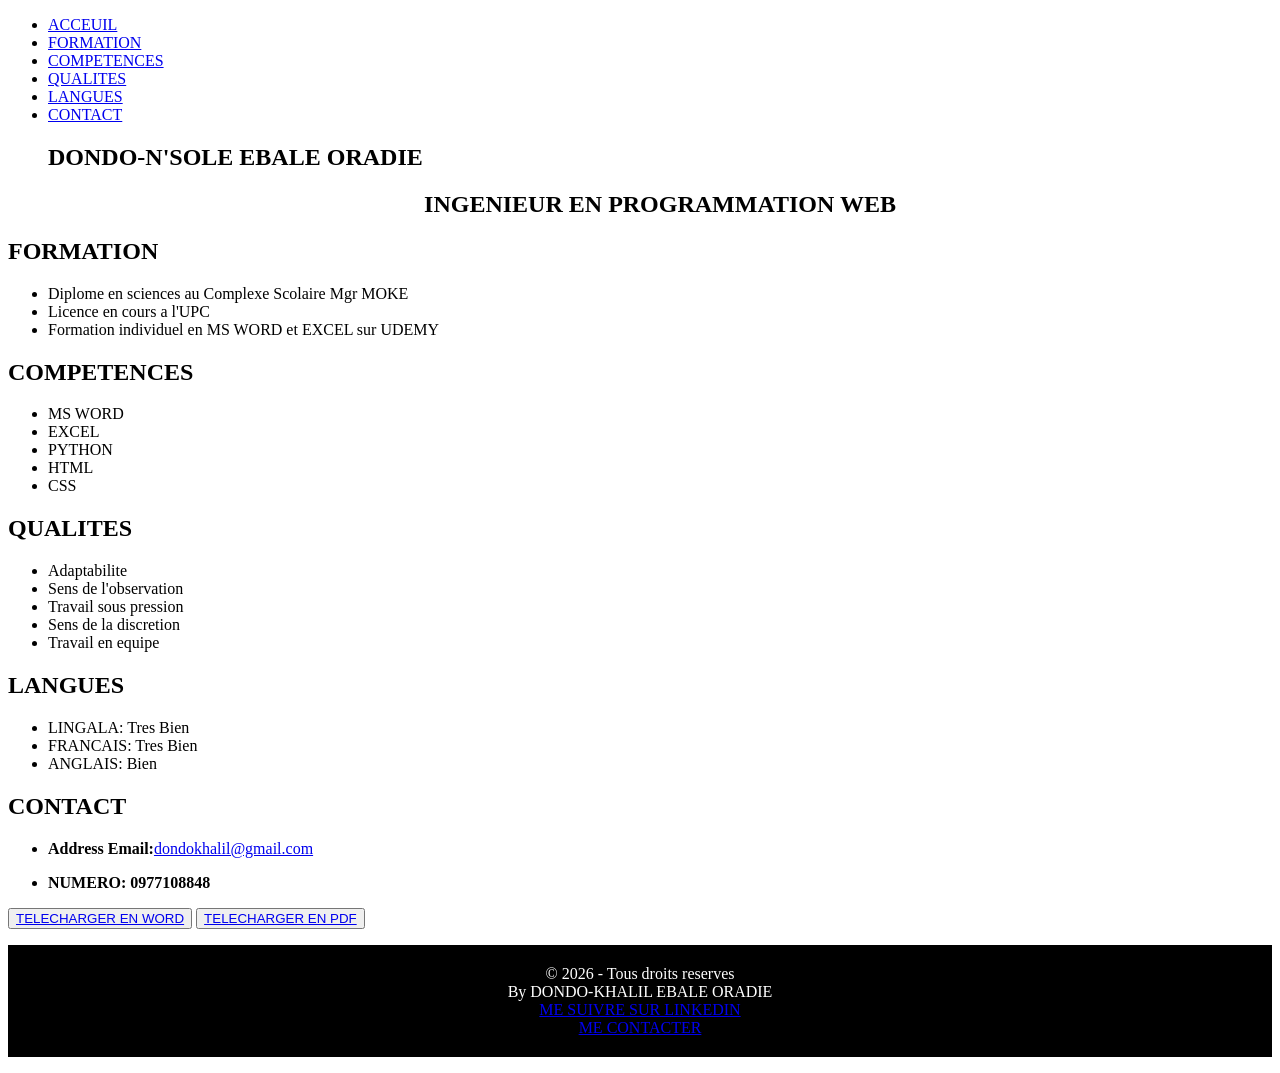
==== index.html @ 728765c5 "Rename Mon Portfolio.html to index.html" ====
<!DOCTYPE html>
<html lang="fr">
<head>
    <meta charset="UTF-8">
    <meta name="viewport" content="width=device-width, initial-scale=1.0">
    <title>CV DE ORADIE</title>
    <Link rel="stylesheet" href="style.css">
</head>
<body>
    <header>
    <nav class="menu">
        <ul>
         <li><a href="#ACCEUIL">ACCEUIL</a></li>
         <li><a href="FORMATION.html">FORMATION</a></li>
         <li><a href="COMPÉTENCES.html">COMPETENCES</a></li>
         <li><a href="QUALITÉS.html">QUALITES</a></li>
         <li><a href="LANGUES.html">LANGUES</a></li> 
         <li><a href="CONTACT.html">CONTACT</a></li>
        </ul>
    </nav>
</header>
<div class="contenu">
    <section id="ACCEUIL" class="section-acceui">
    <ul> 
     <h1>DONDO-N'SOLE EBALE ORADIE</h1>
     <h2 style="text-align: center;">INGENIEUR EN PROGRAMMATION WEB</h2>
    </ul>
    </section>
</div>
    <h2>FORMATION</h2>
    <section id="FORMATION" class="section-formation">
    <ul>
    <li>Diplome en sciences au Complexe Scolaire Mgr MOKE</li>
    <li>Licence en cours a l'UPC</li>
    <li>Formation individuel en MS WORD et EXCEL sur UDEMY</li>
    </ul>
    </section>

     <h2>COMPETENCES</h2>
    <section id="COMPETENCES" class="section-competences">
    <ul>
     <li>MS WORD</li>
     <li>EXCEL</li>
     <li>PYTHON</li>
     <li>HTML</li>
     <li>CSS</li>
    </ul>
    </section>

     <h2>QUALITES</h2>
    <section id="QUALITES" class="section-qualites">
    <ul>
    <li>Adaptabilite</li>
    <li>Sens de l'observation</li>
    <li>Travail sous pression</li>
    <li>Sens de la discretion</li>
    <li>Travail en equipe</li>
    </ul>
    </section>
    <h2>LANGUES</h2>
    <Section id="LANGUES" class="section-langues">
    <ul>
    <li>LINGALA: Tres Bien</li>
    <li>FRANCAIS: Tres Bien</li>
    <li>ANGLAIS: Bien</li>
    </ul>
    </Section>
    <H2>CONTACT</H2>
    <Section id="CONTACT" class="section-contact">
    <ul>
     <li><p><strong>Address Email:</strong><a href="mailto:dondokhalil@gmail.com">dondokhalil@gmail.com</a></p></li>
     <li><strong>NUMERO: 0977108848</strong></li>
    </ul>
    </Section> 
    <div class="btn-download">
    <button>
    <a href="CV_DONDO.docx"class="btn-download">TELECHARGER EN WORD</a>
    </button>
    <button>
    <a href="CV_Dondo_Oradie.pdf" download="CV_Dondo_Oradie.pdf" class="btn-download">TELECHARGER EN PDF</a>
    </button>
    </div>
    <footer>
        <p style="text-align: center; background: black;
          padding: 20px;color: white;">&copy; 2026 - Tous droits reserves <br>By DONDO-KHALIL EBALE ORADIE <br> <a href="https://www.linkedin.com/in/dondo-khalil-ebale-oradie-0b9b1a1b6/">ME SUIVRE SUR LINKEDIN</a> <br> <a href="mailto:dondokhalil@gmail.com">ME CONTACTER</a> </p>
    </footer>
</body>
</html>
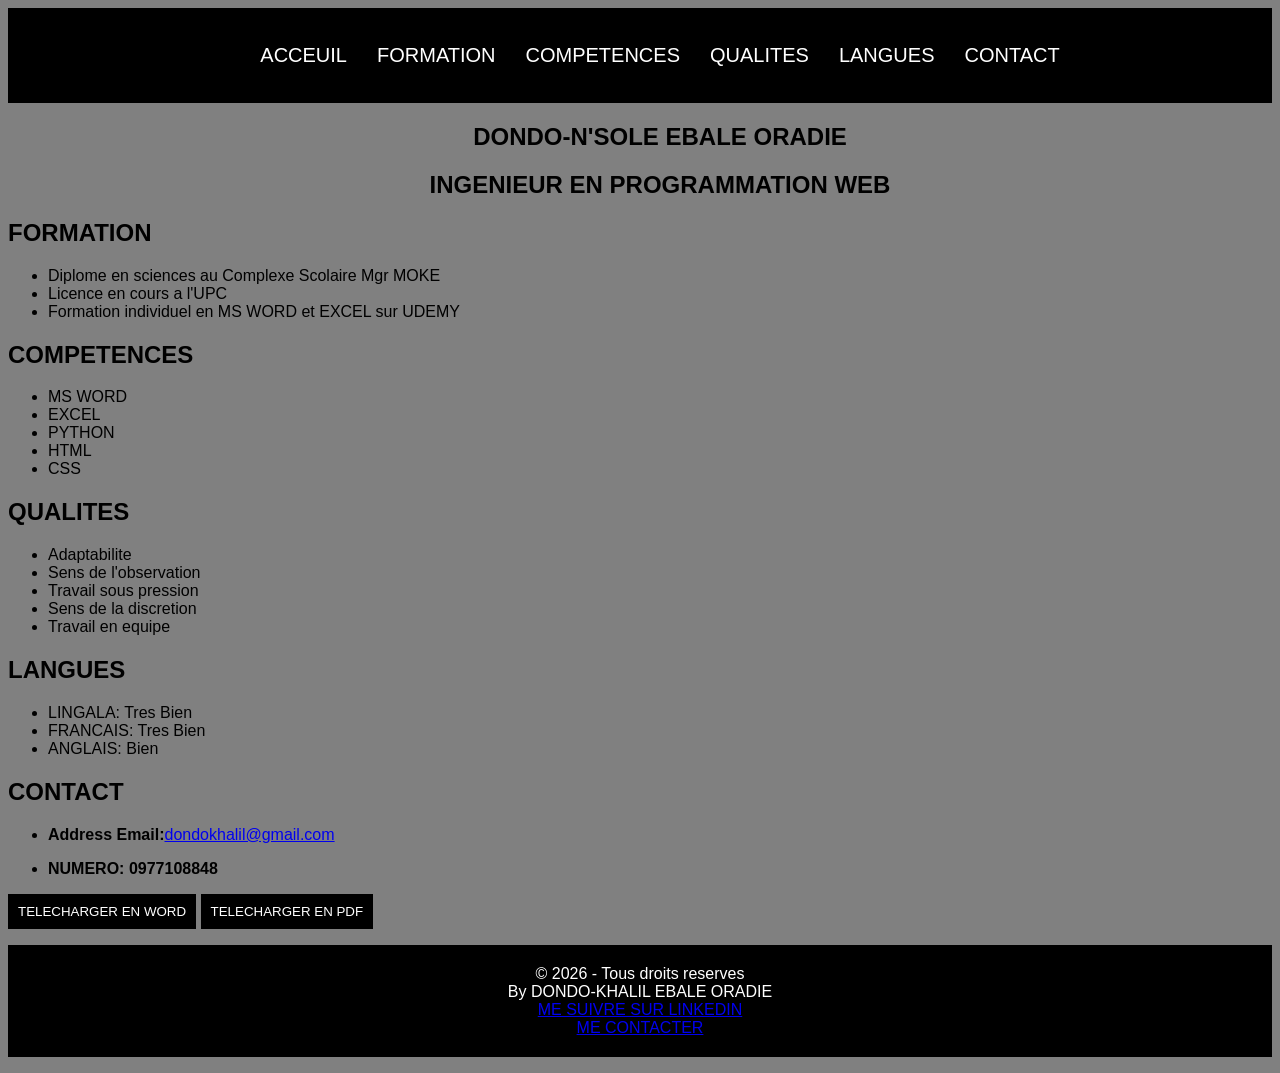
==== commit 1be0e947: "Add files via upload" ====
--- a/index.html
+++ b/index.html
@@ -5,6 +5,29 @@
     <meta name="viewport" content="width=device-width, initial-scale=1.0">
     <title>CV DE ORADIE</title>
     <Link rel="stylesheet" href="style.css">
+        <style>body{
+    background-color: gray;
+    color:black;
+    font-family: Arial, Helvetica, sans-serif;}
+.menu{background: black;
+    padding: 20px;}
+
+.menu ul{display: flex;
+    justify-content: center;
+    gap: 30px;
+    list-style: none;}
+.menu a{color: white;
+    text-decoration: none;
+    font-size: 20px;
+    transition: 0.3s;}
+h1{color: black;
+    text-align: center;
+    min-width: 400;}
+h2{color: black;text-align: left;}
+.button{display: flex;justify-content: space-between;align-items: center;gap: 20px;padding:0 20px;}
+button{background-color: black ;border: none;padding: 10px;}
+button a{color: white;text-decoration: none;}
+</style>
 </head>
 <body>
     <header>
@@ -85,4 +108,4 @@
           padding: 20px;color: white;">&copy; 2026 - Tous droits reserves <br>By DONDO-KHALIL EBALE ORADIE <br> <a href="https://www.linkedin.com/in/dondo-khalil-ebale-oradie-0b9b1a1b6/">ME SUIVRE SUR LINKEDIN</a> <br> <a href="mailto:dondokhalil@gmail.com">ME CONTACTER</a> </p>
     </footer>
 </body>
-</html>
+</html>
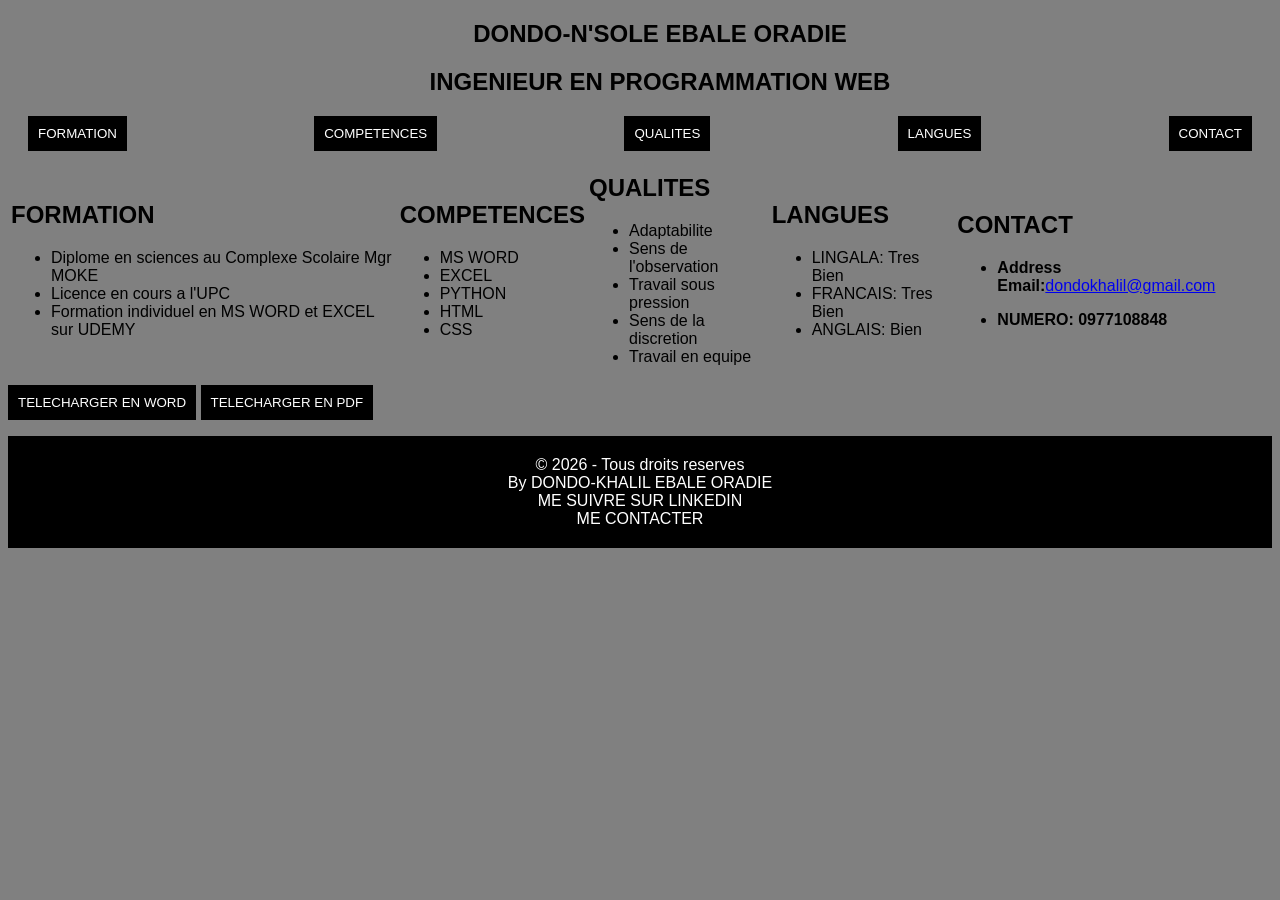
==== commit a80bb739: "Refactor CV webpage layout and navigation Updated the structure and styling of the CV webpage, inclu" ====
--- a/index.html
+++ b/index.html
@@ -31,18 +31,7 @@
 </head>
 <body>
     <header>
-    <nav class="menu">
-        <ul>
-         <li><a href="#ACCEUIL">ACCEUIL</a></li>
-         <li><a href="FORMATION.html">FORMATION</a></li>
-         <li><a href="COMPÉTENCES.html">COMPETENCES</a></li>
-         <li><a href="QUALITÉS.html">QUALITES</a></li>
-         <li><a href="LANGUES.html">LANGUES</a></li> 
-         <li><a href="CONTACT.html">CONTACT</a></li>
-        </ul>
-    </nav>
-</header>
-<div class="contenu">
+        <div class="contenu">
     <section id="ACCEUIL" class="section-acceui">
     <ul> 
      <h1>DONDO-N'SOLE EBALE ORADIE</h1>
@@ -50,6 +39,17 @@
     </ul>
     </section>
 </div>
+    </header>
+    <div class="button">
+    <button><a href="FORMATION.html" class="btn" style="color: white;">FORMATION</a></button>
+    <button><a href="COMPÉTENCES.html" class="btn" style="color: white;">COMPETENCES</a></button>
+    <button><a href="QUALITÉS.html" class="btn" style="color: white;">QUALITES</a></button>
+    <button><a href="LANGUES.html" class="btn" style="color: white;">LANGUES</a></button>
+    <button><a href="CONTACT.html" class="btn" style="color: white;">CONTACT</a></button>
+</div>
+<table>
+    <tr>
+    <td>
     <h2>FORMATION</h2>
     <section id="FORMATION" class="section-formation">
     <ul>
@@ -58,7 +58,8 @@
     <li>Formation individuel en MS WORD et EXCEL sur UDEMY</li>
     </ul>
     </section>
-
+    </td>  
+    <td>    
      <h2>COMPETENCES</h2>
     <section id="COMPETENCES" class="section-competences">
     <ul>
@@ -69,8 +70,9 @@
      <li>CSS</li>
     </ul>
     </section>
-
-     <h2>QUALITES</h2>
+    </td>
+    <td>
+    <h2>QUALITES</h2>
     <section id="QUALITES" class="section-qualites">
     <ul>
     <li>Adaptabilite</li>
@@ -80,7 +82,9 @@
     <li>Travail en equipe</li>
     </ul>
     </section>
-    <h2>LANGUES</h2>
+    </td>
+    <td>
+     <h2>LANGUES</h2>
     <Section id="LANGUES" class="section-langues">
     <ul>
     <li>LINGALA: Tres Bien</li>
@@ -88,13 +92,18 @@
     <li>ANGLAIS: Bien</li>
     </ul>
     </Section>
-    <H2>CONTACT</H2>
+    </td>
+    <td>
+     <h2>CONTACT</h2>
     <Section id="CONTACT" class="section-contact">
     <ul>
      <li><p><strong>Address Email:</strong><a href="mailto:dondokhalil@gmail.com">dondokhalil@gmail.com</a></p></li>
      <li><strong>NUMERO: 0977108848</strong></li>
     </ul>
     </Section> 
+    </td>
+    </tr>
+</table>
     <div class="btn-download">
     <button>
     <a href="CV_DONDO.docx"class="btn-download">TELECHARGER EN WORD</a>
@@ -103,9 +112,10 @@
     <a href="CV_Dondo_Oradie.pdf" download="CV_Dondo_Oradie.pdf" class="btn-download">TELECHARGER EN PDF</a>
     </button>
     </div>
+ </div>
     <footer>
         <p style="text-align: center; background: black;
-          padding: 20px;color: white;">&copy; 2026 - Tous droits reserves <br>By DONDO-KHALIL EBALE ORADIE <br> <a href="https://www.linkedin.com/in/dondo-khalil-ebale-oradie-0b9b1a1b6/">ME SUIVRE SUR LINKEDIN</a> <br> <a href="mailto:dondokhalil@gmail.com">ME CONTACTER</a> </p>
+          padding: 20px;color: white;">&copy; 2026 - Tous droits reserves <br>By DONDO-KHALIL EBALE ORADIE <br> <a href="https://www.linkedin.com/in/dondo-khalil-ebale-oradie-0b9b1a1b6/" style="color: white;text-decoration: none;">ME SUIVRE SUR LINKEDIN</a> <br> <a href="mailto:dondokhalil@gmail.com" style="color: white;text-decoration: none;">ME CONTACTER</a> </p>
     </footer>
 </body>
-</html>+</html>
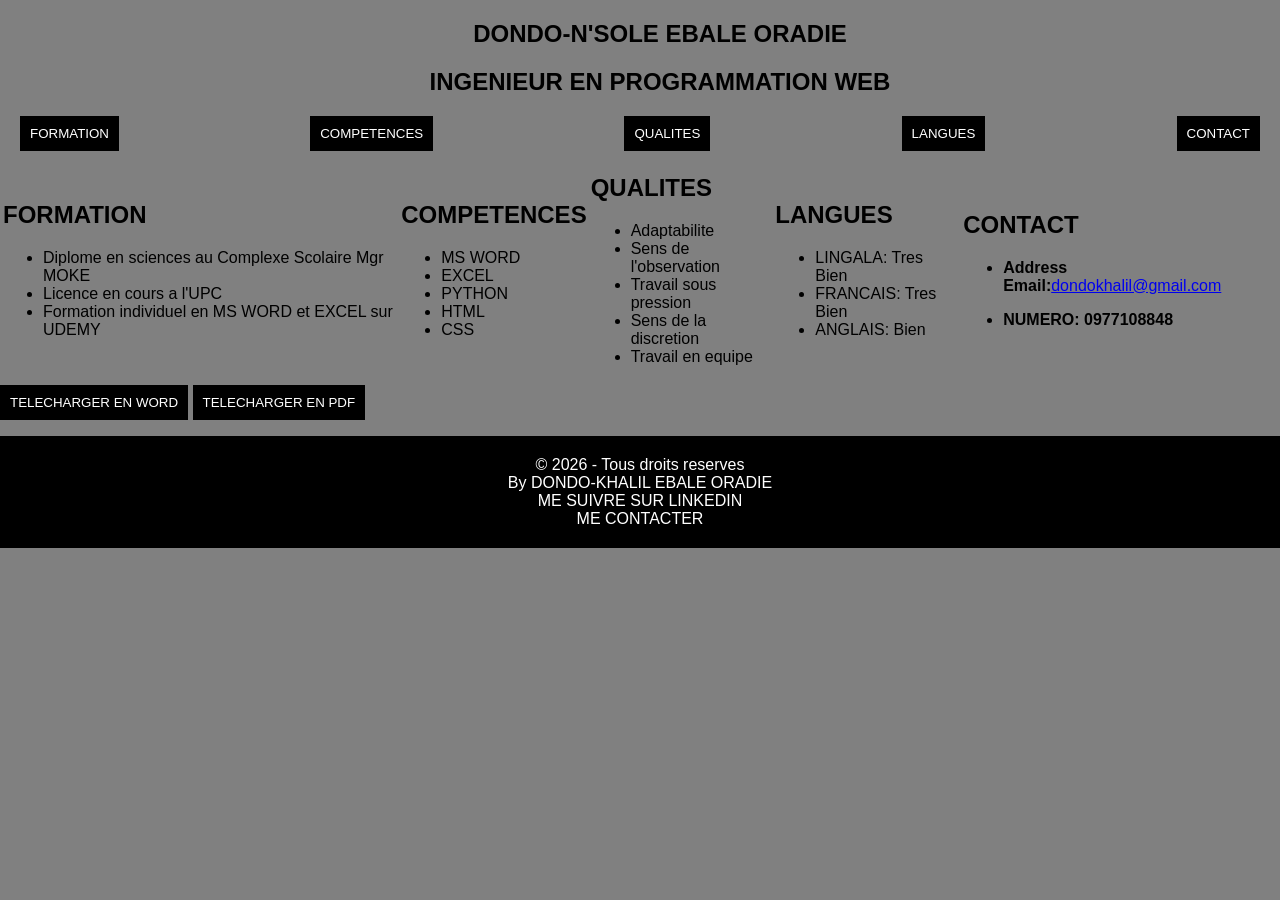
==== commit ef2922d5: "Refactor index.html structure and styling" ====
--- a/index.html
+++ b/index.html
@@ -8,7 +8,12 @@
         <style>body{
     background-color: gray;
     color:black;
-    font-family: Arial, Helvetica, sans-serif;}
+    font-family: Arial, Helvetica, sans-serif;
+    height:100%;
+    margin:0;
+    display:flex;
+    flex-direction:column;}
+.content{flex:1;}
 .menu{background: black;
     padding: 20px;}
 
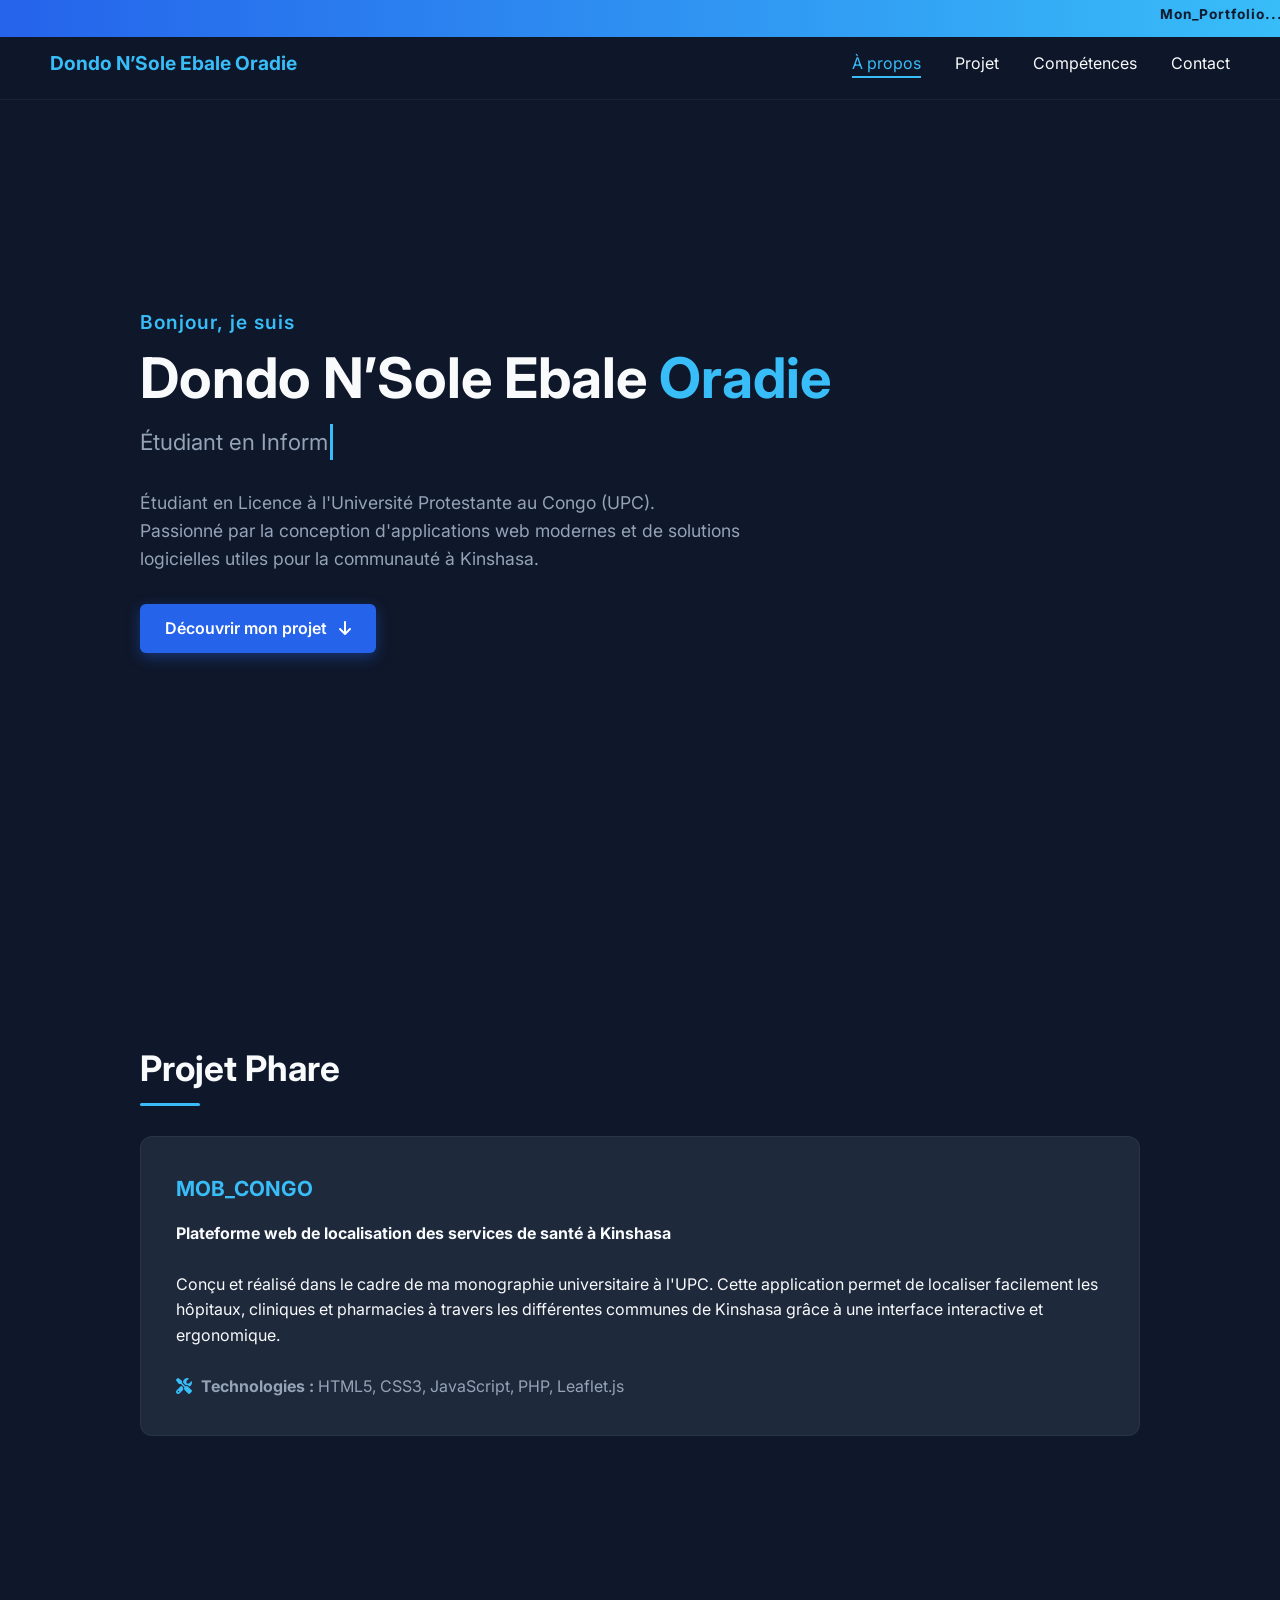
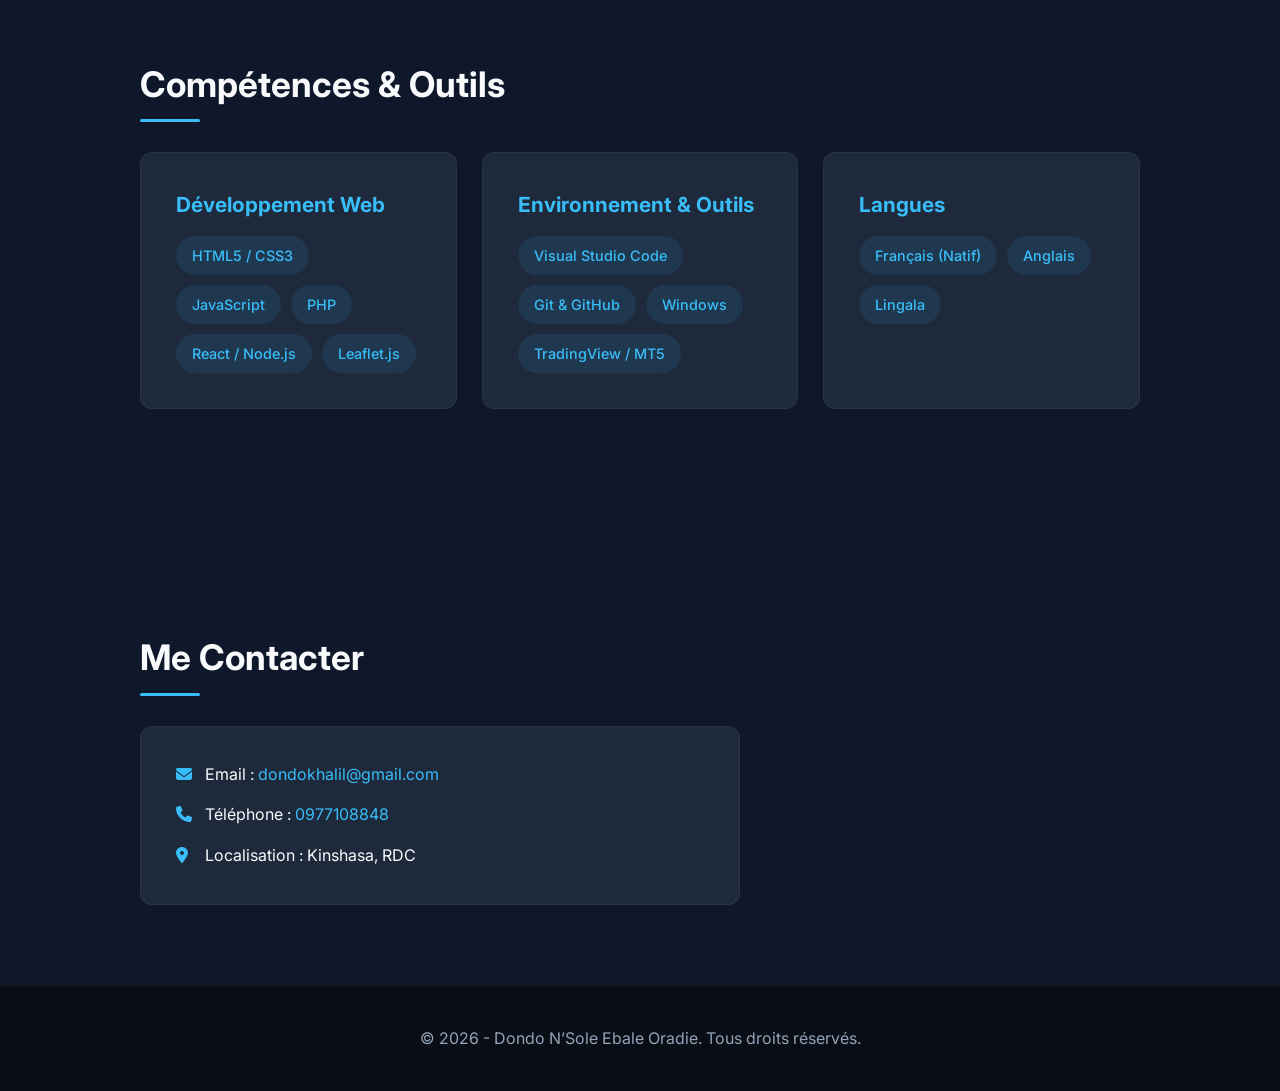
==== commit dc1b8c7f: "Revamp portfolio page with new design and features Updated the portfolio page to enhance design and " ====
--- a/index.html
+++ b/index.html
@@ -3,124 +3,487 @@
 <head>
     <meta charset="UTF-8">
     <meta name="viewport" content="width=device-width, initial-scale=1.0">
-    <title>CV DE ORADIE</title>
-    <Link rel="stylesheet" href="style.css">
-        <style>body{
-    background-color: gray;
-    color:black;
-    font-family: Arial, Helvetica, sans-serif;
-    height:100%;
-    margin:0;
-    display:flex;
-    flex-direction:column;}
-.content{flex:1;}
-.menu{background: black;
-    padding: 20px;}
-
-.menu ul{display: flex;
-    justify-content: center;
-    gap: 30px;
-    list-style: none;}
-.menu a{color: white;
-    text-decoration: none;
-    font-size: 20px;
-    transition: 0.3s;}
-h1{color: black;
-    text-align: center;
-    min-width: 400;}
-h2{color: black;text-align: left;}
-.button{display: flex;justify-content: space-between;align-items: center;gap: 20px;padding:0 20px;}
-button{background-color: black ;border: none;padding: 10px;}
-button a{color: white;text-decoration: none;}
-</style>
+    <title>Dondo N’Sole Ebale Oradie - Portfolio</title>
+    <!-- Google Fonts & FontAwesome pour les icônes -->
+    <link href="https://fonts.googleapis.com/css2?family=Inter:wght@300;400;600;700&display=swap" rel="stylesheet">
+    <link rel="stylesheet" href="https://cdnjs.cloudflare.com/ajax/libs/font-awesome/6.4.0/css/all.min.css">
+    
+    <style>
+        :root {
+            --primary: #2563eb;
+            --primary-dark: #1d4ed8;
+            --bg-color: #0f172a;
+            --card-bg: #1e293b;
+            --text-color: #f8fafc;
+            --text-muted: #94a3b8;
+            --accent: #38bdf8;
+        }
+
+        * {
+            margin: 0;
+            padding: 0;
+            box-sizing: border-box;
+            font-family: 'Inter', sans-serif;
+            scroll-behavior: smooth;
+        }
+
+        body {
+            background-color: var(--bg-color);
+            color: var(--text-color);
+            line-height: 1.6;
+            overflow-x: hidden;
+        }
+
+        /* Style de la balise Marquee */
+        .marquee-container {
+            position: fixed;
+            top: 0;
+            left: 0;
+            width: 100%;
+            background: linear-gradient(90deg, var(--primary), var(--accent));
+            color: #0f172a;
+            font-weight: 700;
+            font-size: 0.85rem;
+            padding: 4px 0;
+            z-index: 1001;
+            letter-spacing: 1px;
+        }
+
+        header {
+            position: fixed;
+            top: 28px; /* Décalé vers le bas pour laisser place au marquee */
+            left: 0;
+            width: 100%;
+            background: rgba(15, 23, 42, 0.85);
+            backdrop-filter: blur(10px);
+            display: flex;
+            justify-content: space-between;
+            align-items: center;
+            padding: 20px 50px;
+            z-index: 1000;
+            border-bottom: 1px solid rgba(255, 255, 255, 0.05);
+            transition: padding 0.3s ease, top 0.3s ease;
+        }
+
+        header.scrolled {
+            top: 24px;
+            padding: 15px 50px;
+            background: rgba(15, 23, 42, 0.95);
+            box-shadow: 0 10px 30px rgba(0,0,0,0.3);
+        }
+
+        .logo {
+            font-weight: 700;
+            font-size: 1.2rem;
+            color: var(--accent);
+        }
+
+        nav a {
+            color: var(--text-color);
+            text-decoration: none;
+            margin-left: 30px;
+            font-weight: 400;
+            transition: color 0.3s;
+            position: relative;
+        }
+
+        nav a::after {
+            content: '';
+            position: absolute;
+            width: 0;
+            height: 2px;
+            bottom: -5px;
+            left: 0;
+            background-color: var(--accent);
+            transition: width 0.3s;
+        }
+
+        nav a:hover::after, nav a.active::after {
+            width: 100%;
+        }
+
+        nav a:hover, nav a.active {
+            color: var(--accent);
+        }
+
+        section {
+            padding: 140px 50px 80px; /* Augmenté pour éviter que le header fixe ne cache le contenu */
+            max-width: 1100px;
+            margin: 0 auto;
+        }
+
+        .hero {
+            min-height: 100vh;
+            display: flex;
+            flex-direction: column;
+            justify-content: center;
+            align-items: flex-start;
+        }
+
+        .hero h2.subtitle {
+            font-size: 1.2rem;
+            color: var(--accent);
+            margin-bottom: 10px;
+            font-weight: 600;
+            letter-spacing: 1px;
+        }
+
+        .hero h1 {
+            font-size: 3.5rem;
+            margin-bottom: 15px;
+            line-height: 1.1;
+        }
+
+        .hero h1 span {
+            color: var(--accent);
+        }
+
+        .typed-text {
+            font-size: 1.4rem;
+            color: var(--text-muted);
+            margin-bottom: 25px;
+            min-height: 40px;
+        }
+
+        .cursor {
+            display: inline-block;
+            background-color: var(--accent);
+            margin-left: 2px;
+            width: 3px;
+            animation: blink 1s infinite;
+        }
+
+        @keyframes blink {
+            0%, 100% { opacity: 1; }
+            50% { opacity: 0; }
+        }
+
+        .hero p {
+            font-size: 1.1rem;
+            max-width: 600px;
+            color: var(--text-muted);
+            margin-bottom: 30px;
+        }
+
+        .btn {
+            display: inline-block;
+            background: var(--primary);
+            color: white;
+            padding: 12px 25px;
+            border-radius: 6px;
+            text-decoration: none;
+            font-weight: 600;
+            transition: all 0.3s ease;
+            box-shadow: 0 4px 14px rgba(37, 99, 235, 0.4);
+        }
+
+        .btn:hover {
+            background: var(--primary-dark);
+            transform: translateY(-3px);
+            box-shadow: 0 6px 20px rgba(37, 99, 235, 0.6);
+        }
+
+        h2.section-title {
+            font-size: 2.2rem;
+            margin-bottom: 40px;
+            position: relative;
+        }
+
+        h2.section-title::after {
+            content: '';
+            position: absolute;
+            left: 0;
+            bottom: -10px;
+            width: 60px;
+            height: 3px;
+            background: var(--accent);
+            border-radius: 2px;
+        }
+
+        .grid {
+            display: grid;
+            grid-template-columns: repeat(auto-fit, minmax(300px, 1fr));
+            gap: 25px;
+        }
+
+        .card {
+            background: var(--card-bg);
+            padding: 35px;
+            border-radius: 12px;
+            border: 1px solid rgba(255, 255, 255, 0.05);
+            transition: transform 0.3s ease, border-color 0.3s ease, box-shadow 0.3s ease;
+        }
+
+        .card:hover {
+            transform: translateY(-7px);
+            border-color: rgba(56, 189, 248, 0.3);
+            box-shadow: 0 10px 30px rgba(0,0,0,0.3);
+        }
+
+        .card h3 {
+            margin-bottom: 15px;
+            color: var(--accent);
+            font-size: 1.3rem;
+        }
+
+        .skills-list {
+            display: flex;
+            flex-wrap: wrap;
+            gap: 10px;
+            list-style: none;
+            margin-top: 15px;
+        }
+
+        .skills-list li {
+            background: rgba(56, 189, 248, 0.1);
+            color: var(--accent);
+            padding: 8px 16px;
+            border-radius: 20px;
+            font-size: 0.9rem;
+            font-weight: 500;
+            transition: background 0.2s;
+        }
+
+        .skills-list li:hover {
+            background: rgba(56, 189, 248, 0.2);
+        }
+
+        /* Classe pour l'animation au scroll */
+        .reveal {
+            opacity: 0;
+            transform: translateY(30px);
+            transition: opacity 0.8s ease, transform 0.8s ease;
+        }
+
+        .reveal.active {
+            opacity: 1;
+            transform: translateY(0);
+        }
+
+        /* Bouton Retour en haut */
+        #scrollTopBtn {
+            position: fixed;
+            bottom: 30px;
+            right: 30px;
+            background: var(--primary);
+            color: white;
+            border: none;
+            width: 45px;
+            height: 45px;
+            border-radius: 50%;
+            cursor: pointer;
+            display: flex;
+            justify-content: center;
+            align-items: center;
+            font-size: 1.1rem;
+            opacity: 0;
+            visibility: hidden;
+            transition: all 0.3s ease;
+            z-index: 999;
+            box-shadow: 0 4px 12px rgba(0,0,0,0.3);
+        }
+
+        #scrollTopBtn.show {
+            opacity: 1;
+            visibility: visible;
+        }
+
+        #scrollTopBtn:hover {
+            background: var(--primary-dark);
+            transform: translateY(-3px);
+        }
+
+        footer {
+            text-align: center;
+            padding: 40px;
+            background: #090d16;
+            color: var(--text-muted);
+            border-top: 1px solid rgba(255, 255, 255, 0.05);
+        }
+
+        @media (max-width: 768px) {
+            header { padding: 15px 20px; }
+            nav { display: none; }
+            .hero h1 { font-size: 2.5rem; }
+            section { padding: 110px 20px 50px; }
+        }
+    </style>
 </head>
 <body>
-    <header>
-        <div class="contenu">
-    <section id="ACCEUIL" class="section-acceui">
-    <ul> 
-     <h1>DONDO-N'SOLE EBALE ORADIE</h1>
-     <h2 style="text-align: center;">INGENIEUR EN PROGRAMMATION WEB</h2>
-    </ul>
-    </section>
-</div>
+
+    <!-- Balise Marquee au tout début -->
+    <div class="marquee-container">
+        <marquee scrollamount="6">Mon_Portfolio... &nbsp;&nbsp;&nbsp; | &nbsp;&nbsp;&nbsp; Bienvenue sur mon site personnel &nbsp;&nbsp;&nbsp; | &nbsp;&nbsp;&nbsp; Mon_Portfolio...</marquee>
+    </div>
+
+    <!-- Menu de navigation -->
+    <header id="navbar">
+        <div class="logo">Dondo N’Sole Ebale Oradie</div>
+        <nav>
+            <a href="#about" class="nav-link active">À propos</a>
+            <a href="#project" class="nav-link">Projet</a>
+            <a href="#skills" class="nav-link">Compétences</a>
+            <a href="#contact" class="nav-link">Contact</a>
+        </nav>
     </header>
-    <div class="button">
-    <button><a href="FORMATION.html" class="btn" style="color: white;">FORMATION</a></button>
-    <button><a href="COMPÉTENCES.html" class="btn" style="color: white;">COMPETENCES</a></button>
-    <button><a href="QUALITÉS.html" class="btn" style="color: white;">QUALITES</a></button>
-    <button><a href="LANGUES.html" class="btn" style="color: white;">LANGUES</a></button>
-    <button><a href="CONTACT.html" class="btn" style="color: white;">CONTACT</a></button>
-</div>
-<table>
-    <tr>
-    <td>
-    <h2>FORMATION</h2>
-    <section id="FORMATION" class="section-formation">
-    <ul>
-    <li>Diplome en sciences au Complexe Scolaire Mgr MOKE</li>
-    <li>Licence en cours a l'UPC</li>
-    <li>Formation individuel en MS WORD et EXCEL sur UDEMY</li>
-    </ul>
-    </section>
-    </td>  
-    <td>    
-     <h2>COMPETENCES</h2>
-    <section id="COMPETENCES" class="section-competences">
-    <ul>
-     <li>MS WORD</li>
-     <li>EXCEL</li>
-     <li>PYTHON</li>
-     <li>HTML</li>
-     <li>CSS</li>
-    </ul>
-    </section>
-    </td>
-    <td>
-    <h2>QUALITES</h2>
-    <section id="QUALITES" class="section-qualites">
-    <ul>
-    <li>Adaptabilite</li>
-    <li>Sens de l'observation</li>
-    <li>Travail sous pression</li>
-    <li>Sens de la discretion</li>
-    <li>Travail en equipe</li>
-    </ul>
-    </section>
-    </td>
-    <td>
-     <h2>LANGUES</h2>
-    <Section id="LANGUES" class="section-langues">
-    <ul>
-    <li>LINGALA: Tres Bien</li>
-    <li>FRANCAIS: Tres Bien</li>
-    <li>ANGLAIS: Bien</li>
-    </ul>
-    </Section>
-    </td>
-    <td>
-     <h2>CONTACT</h2>
-    <Section id="CONTACT" class="section-contact">
-    <ul>
-     <li><p><strong>Address Email:</strong><a href="mailto:dondokhalil@gmail.com">dondokhalil@gmail.com</a></p></li>
-     <li><strong>NUMERO: 0977108848</strong></li>
-    </ul>
-    </Section> 
-    </td>
-    </tr>
-</table>
-    <div class="btn-download">
-    <button>
-    <a href="CV_DONDO.docx"class="btn-download">TELECHARGER EN WORD</a>
-    </button>
-    <button>
-    <a href="CV_Dondo_Oradie.pdf" download="CV_Dondo_Oradie.pdf" class="btn-download">TELECHARGER EN PDF</a>
-    </button>
-    </div>
- </div>
+
+    <main>
+        <!-- Section Accueil -->
+        <section class="hero" id="about">
+            <h2 class="subtitle">Bonjour, je suis</h2>
+            <h1>Dondo N’Sole Ebale <span>Oradie</span></h1>
+            <div class="typed-text"><span id="element"></span><span class="cursor">&nbsp;</span></div>
+            <p>Étudiant en Licence à l'Université Protestante au Congo (UPC). Passionné par la conception d'applications web modernes et de solutions logicielles utiles pour la communauté à Kinshasa.</p>
+            <a href="#project" class="btn">Découvrir mon projet <i class="fas fa-arrow-down" style="margin-left: 8px;"></i></a>
+        </section>
+
+        <!-- Section Projet Phare -->
+        <section id="project" class="reveal">
+            <h2 class="section-title">Projet Phare</h2>
+            <div class="card">
+                <h3>MOB_CONGO</h3>
+                <p><strong>Plateforme web de localisation des services de santé à Kinshasa</strong></p>
+                <br>
+                <p>Conçu et réalisé dans le cadre de ma monographie universitaire à l'UPC. Cette application permet de localiser facilement les hôpitaux, cliniques et pharmacies à travers les différentes communes de Kinshasa grâce à une interface interactive et ergonomique.</p>
+                <br>
+                <p style="color: var(--text-muted);"><i class="fas fa-tools" style="color: var(--accent); margin-right: 5px;"></i> <strong>Technologies :</strong> HTML5, CSS3, JavaScript, PHP, Leaflet.js</p>
+            </div>
+        </section>
+
+        <!-- Section Compétences -->
+        <section id="skills" class="reveal">
+            <h2 class="section-title">Compétences & Outils</h2>
+            <div class="grid">
+                <div class="card">
+                    <h3>Développement Web</h3>
+                    <ul class="skills-list">
+                        <li>HTML5 / CSS3</li>
+                        <li>JavaScript</li>
+                        <li>PHP</li>
+                        <li>React / Node.js</li>
+                        <li>Leaflet.js</li>
+                    </ul>
+                </div>
+                <div class="card">
+                    <h3>Environnement & Outils</h3>
+                    <ul class="skills-list">
+                        <li>Visual Studio Code</li>
+                        <li>Git & GitHub</li>
+                        <li>Windows</li>
+                        <li>TradingView / MT5</li>
+                    </ul>
+                </div>
+                <div class="card">
+                    <h3>Langues</h3>
+                    <ul class="skills-list">
+                        <li>Français (Natif)</li>
+                        <li>Anglais</li>
+                        <li>Lingala</li>
+                    </ul>
+                </div>
+            </div>
+        </section>
+
+        <!-- Section Contact -->
+        <section id="contact" class="reveal">
+            <h2 class="section-title">Me Contacter</h2>
+            <div class="card" style="max-width: 600px;">
+                <p style="margin-bottom: 15px;"><i class="fas fa-envelope" style="color: var(--accent); width: 25px;"></i> Email : <a href="mailto:dondokhalil@gmail.com" style="color: var(--accent); text-decoration: none;">dondokhalil@gmail.com</a></p>
+                <p style="margin-bottom: 15px;"><i class="fas fa-phone" style="color: var(--accent); width: 25px;"></i> Téléphone : <span style="color: var(--accent);">0977108848</span></p>
+                <p><i class="fas fa-map-marker-alt" style="color: var(--accent); width: 25px;"></i> Localisation : Kinshasa, RDC</p>
+            </div>
+        </section>
+    </main>
+
+    <!-- Bouton Retour en haut -->
+    <button id="scrollTopBtn" title="Remonter en haut"><i class="fas fa-arrow-up"></i></button>
+
     <footer>
-        <p style="text-align: center; background: black;
-          padding: 20px;color: white;">&copy; 2026 - Tous droits reserves <br>By DONDO-KHALIL EBALE ORADIE <br> <a href="https://www.linkedin.com/in/dondo-khalil-ebale-oradie-0b9b1a1b6/" style="color: white;text-decoration: none;">ME SUIVRE SUR LINKEDIN</a> <br> <a href="mailto:dondokhalil@gmail.com" style="color: white;text-decoration: none;">ME CONTACTER</a> </p>
+        <p>&copy; 2026 - Dondo N’Sole Ebale Oradie. Tous droits réservés.</p>
     </footer>
+
+    <!-- Script JavaScript Interactif -->
+    <script>
+        // 1. Effet de frappe (Typing Effect)
+        const words = ["Étudiant en Informatique", "Développeur Web Full-Stack", "Créateur de MOB_CONGO"];
+        let i = 0;
+        let timer;
+
+        function typingEffect() {
+            let word = words[i].split("");
+            var loopTyping = function() {
+                if (word.length > 0) {
+                    document.getElementById('element').innerHTML += word.shift();
+                } else {
+                    setTimeout(deletingEffect, 2000);
+                    return false;
+                }
+                timer = setTimeout(loopTyping, 100);
+            };
+            loopTyping();
+        }
+
+        function deletingEffect() {
+            let word = words[i].split("");
+            var loopDeleting = function() {
+                if (word.length > 0) {
+                    word.pop();
+                    document.getElementById('element').innerHTML = word.join("");
+                } else {
+                    if (words.length > (i + 1)) {
+                        i++;
+                    } else {
+                        i = 0;
+                    }
+                    setTimeout(typingEffect, 500);
+                    return false;
+                }
+                timer = setTimeout(loopDeleting, 50);
+            };
+            loopDeleting();
+        }
+        typingEffect();
+
+        // 2. Animation au défilement (Scroll Reveal)
+        const revealElements = document.querySelectorAll('.reveal');
+
+        function checkReveal() {
+            const triggerBottom = window.innerHeight * 0.85;
+            revealElements.forEach(el => {
+                const boxTop = el.getBoundingClientRect().top;
+                if (boxTop < triggerBottom) {
+                    el.classList.add('active');
+                }
+            });
+        }
+
+        window.addEventListener('scroll', checkReveal);
+        window.addEventListener('load', checkReveal);
+
+        // 3. Header dynamique & Bouton Retour en haut
+        const navbar = document.getElementById('navbar');
+        const scrollTopBtn = document.getElementById('scrollTopBtn');
+
+        window.addEventListener('scroll', () => {
+            if (window.scrollY > 50) {
+                navbar.classList.add('scrolled');
+            } else {
+                navbar.classList.remove('scrolled');
+            }
+
+            if (window.scrollY > 300) {
+                scrollTopBtn.classList.add('show');
+            } else {
+                scrollTopBtn.classList.remove('show');
+            }
+        });
+
+        scrollTopBtn.addEventListener('click', () => {
+            window.scrollTo({
+                top: 0,
+                behavior: 'smooth'
+            });
+        });
+    </script>
 </body>
 </html>
